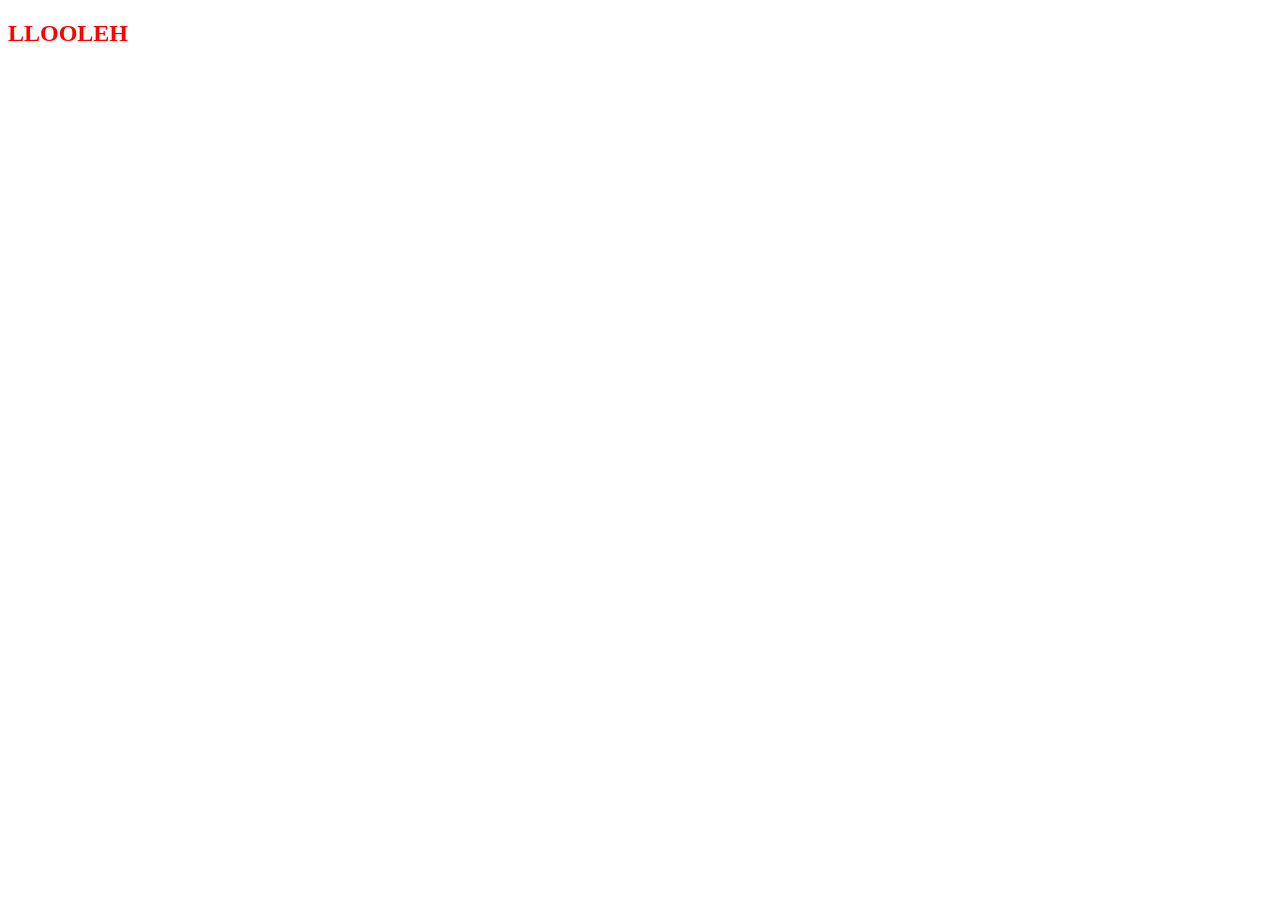
==== index.html @ 0152a0e8 "Initial commit" ====
<!DOCTYPE html>
<html lang="en">
<head>
    <meta charset="UTF-8">
    <title>Home</title>
    <link rel="stylesheet" href="style/style.css">
</head>
<body>
<h2 class="lol">LLOOLEH</h2>
<script src="index.js"></script>
</body>
</html>
---- style/style.css ----
.lol{
    color: red;
}
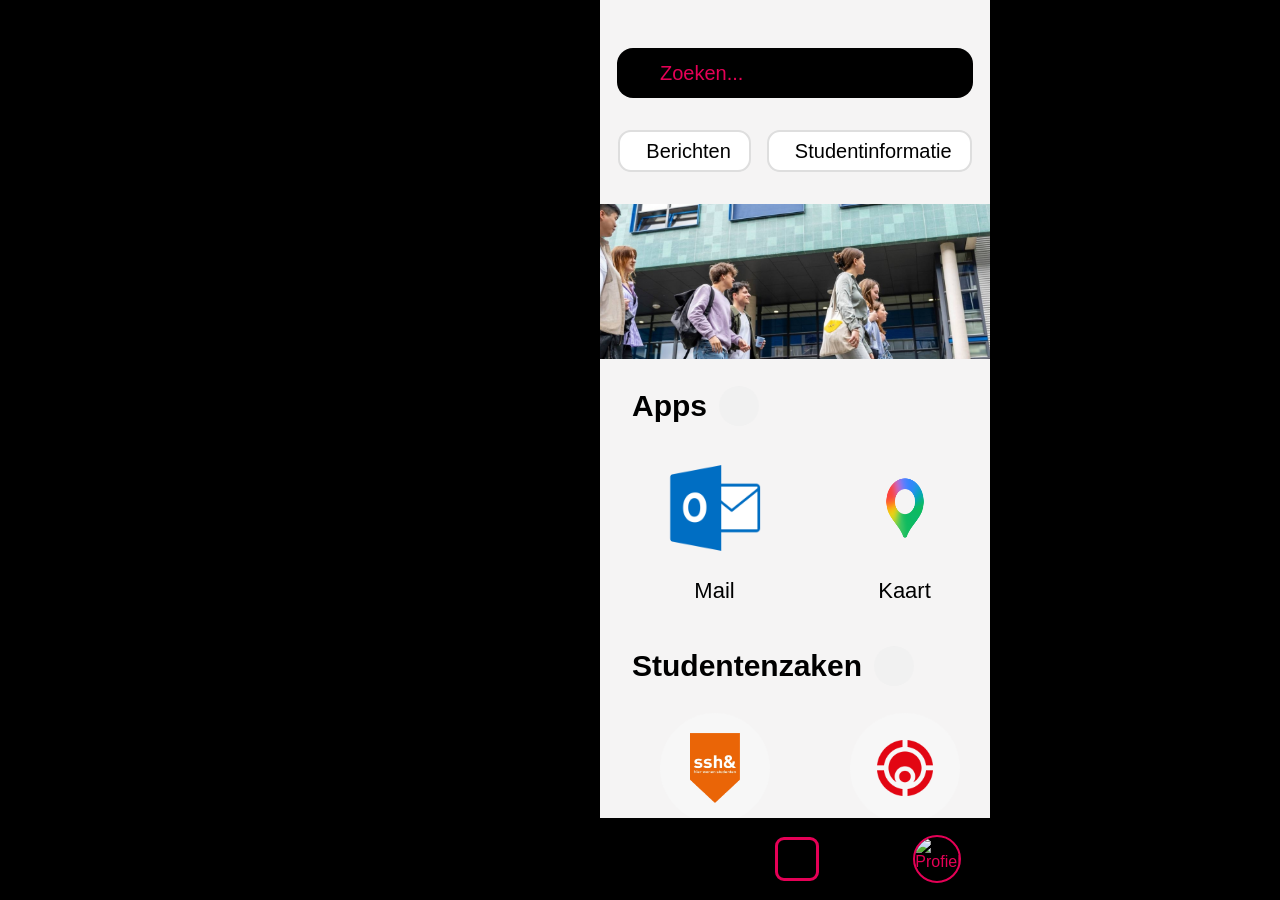
==== commit 03f3be7f: "Finished the home page" ====
--- a/index.html
+++ b/index.html
@@ -1,12 +1,217 @@
 <!DOCTYPE html>
-<html lang="en">
+<html lang="nl">
+
 <head>
     <meta charset="UTF-8">
+    <meta name="viewport" content="width=device-width, initial-scale=1.0">
+
     <title>Home</title>
+
     <link rel="stylesheet" href="style/style.css">
+    <link rel="icon" type="image/png" href="images/hanhub.png">
+
+    <script src="https://unpkg.com/lucide@latest"></script>
 </head>
+
 <body>
-<h2 class="lol">LLOOLEH</h2>
-<script src="index.js"></script>
+
+<div class="home-page">
+    <!-- Content -->
+    <main class="home-content">
+
+        <!-- Search -->
+        <div class="home-search">
+            <i data-lucide="search"></i>
+
+            <input
+                    type="text"
+                    placeholder="Zoeken..."
+            >
+        </div>
+
+
+        <!-- Actions -->
+        <div class="home-actions">
+
+            <a href="pages/chat.html" class="home-action">
+                <i data-lucide="heart"></i>
+                <span>Berichten</span>
+            </a>
+
+            <button class="home-action">
+                <i data-lucide="history"></i>
+                <span>Studentinformatie</span>
+            </button>
+
+        </div>
+
+
+        <!-- Hero -->
+        <div class="home-hero">
+            <img
+                    src="images/campus.png"
+                    alt="Studenten"
+            >
+        </div>
+
+
+        <!-- Apps -->
+        <section class="home-section">
+
+            <div class="home-section-header">
+                <h2>Apps</h2>
+
+                <button class="home-section-arrow">
+                    <i data-lucide="chevron-right"></i>
+                </button>
+            </div>
+
+            <div class="home-horizontal-list">
+
+                <a href="#" class="home-app-item">
+
+                    <div class="home-app-icon">
+                        <img src="images/outlook.png" alt="" width="100" height="100">
+                    </div>
+
+                    <span>Mail</span>
+
+                </a>
+
+
+                <a href="#" class="home-app-item">
+
+                    <div class="home-app-icon">
+                        <img src="images/maps.png" alt="" width="100" height="70">
+                    </div>
+
+                    <span>Kaart</span>
+
+                </a>
+
+
+                <a href="#" class="home-app-item">
+
+                    <div class="home-app-icon">
+                        <img src="images/teams.png" alt="" width="100" height="70">
+                    </div>
+
+                    <span>Teams</span>
+                </a>
+
+
+                <a href="#" class="home-app-item">
+
+                    <div class="home-app-icon brightspace">
+                        <img src="images/brightspace.png" alt="" width="100" height="70">
+                    </div>
+
+                    <span>Brightspace</span>
+
+                </a>
+
+            </div>
+
+        </section>
+
+
+        <!-- Studentenzaken -->
+        <section class="home-section">
+
+            <div class="home-section-header">
+                <h2>Studentenzaken</h2>
+
+                <button class="home-section-arrow">
+                    <i data-lucide="chevron-right"></i>
+                </button>
+            </div>
+
+
+            <div class="home-horizontal-list">
+
+                <a href="#" class="home-app-item">
+
+                    <div class="home-service-icon">
+                        <img src="images/ssh.png" alt="" width="50" height="70">
+                    </div>
+
+                    <span>
+                        Studenten<br>
+                        woning
+                    </span>
+
+                </a>
+
+
+                <a href="#" class="home-app-item">
+
+                    <div class="home-service-icon">
+                        <img src="images/osiris.png" alt="" width="70" height="70">
+                    </div>
+
+                    <span>Osiris</span>
+
+                </a>
+
+
+                <a href="#" class="home-app-item">
+
+                    <div class="home-service-icon">
+                        <img src="images/isas.png" alt="" width="70" height="40">
+                    </div>
+
+                    <span>Isas</span>
+
+                </a>
+
+
+                <a href="#" class="home-app-item">
+
+                    <div class="home-service-icon">
+                        <img src="images/myx.png" alt="" width="80" height="60">
+                    </div>
+
+                    <span>Rooster</span>
+
+                </a>
+
+            </div>
+
+        </section>
+
+    </main>
+
+
+    <!-- Bottom navigation -->
+    <nav class="home-bottom-nav">
+
+        <a href="#" class="home-nav-item active">
+            <i data-lucide="house"></i>
+        </a>
+
+        <a href="#" class="home-nav-item">
+            <i data-lucide="search"></i>
+        </a>
+
+        <a href="#" class="home-nav-item add">
+            <i data-lucide="plus"></i>
+        </a>
+
+        <a href="#" class="home-nav-item">
+            <i data-lucide="bell"></i>
+        </a>
+
+        <a href="#" class="home-nav-item profile">
+            <img src="images/profile-image.svg" alt="Profiel">
+        </a>
+
+    </nav>
+</div>
+
+
+<script>
+    lucide.createIcons();
+</script>
+
 </body>
 </html>
--- a/style/style.css
+++ b/style/style.css
@@ -1,3 +1,857 @@
-.lol{
-    color: red;
+:root {
+    --primary-color: #000000;
+    --secondary-color: #E50056;
+    --background-color: #f5f4f4;
+    --text-color: #e8e8e8;
+    --muted-color: #8b8b92;
+}
+* {
+    margin: 0;
+    padding: 0;
+    box-sizing: border-box;
+}
+body {
+    width: 390px;
+    height: 100vh;
+    font-family: Arial, sans-serif;
+
+    position: absolute;
+    left: 600px;
+
+    background-color: var(--primary-color);
+}
+a{
+    text-decoration: none;
+}
+span {
+    color: var(--primary-color);
+}
+
+/* Main chat container */
+.chat-page {
+    width: 100%;
+    height: 100%;
+
+    display: flex;
+    flex-direction: column;
+
+    background-color: var(--background-color);
+    overflow: hidden;
+}
+
+/* =========================
+   HEADER
+========================= */
+
+.chat-header {
+    height: 120px;
+    min-height: 120px;
+
+    display: flex;
+    align-items: center;
+
+    padding: 20px;
+
+    background-color: var(--primary-color);
+    color: var(--text-color);
+}
+
+.back-button {
+    border: none;
+    background: none;
+
+    color: var(--secondary-color);
+    font-size: 32px;
+
+    cursor: pointer;
+
+    margin-right: 15px;
+    text-decoration: none;
+}
+
+.user-info {
+    display: flex;
+    align-items: center;
+    gap: 12px;
+
+    flex: 1;
+}
+
+.profile-picture {
+    width: 55px;
+    height: 55px;
+
+    border-radius: 50%;
+    object-fit: cover;
+}
+
+.user-details h1 {
+    font-size: 20px;
+    font-weight: 600;
+}
+
+.user-details span {
+    display: block;
+
+    margin-top: 4px;
+
+    color: var(--muted-color);
+    font-size: 15px;
+}
+
+.header-actions {
+    display: flex;
+    gap: 12px;
+}
+
+.header-actions button {
+    border: none;
+    background: none;
+
+    color: var(--secondary-color);
+
+    font-size: 22px;
+    cursor: pointer;
+}
+
+.messages {
+    flex: 1;
+
+    display: flex;
+    flex-direction: column;
+
+    gap: 6px;
+
+    padding: 30px 16px;
+
+    overflow-y: auto;
+}
+
+/* General message */
+.message {
+    width: fit-content;
+
+    padding: 14px 20px;
+
+    border-radius: 28px;
+
+    font-size: 18px;
+    line-height: 1.3;
+}
+
+/* Sent messages */
+.message-sent {
+    align-self: flex-end;
+}
+
+.message-sent.message,
+.message-group.message-sent .message {
+    background-color: var(--secondary-color);
+    color: white;
+
+    margin-left: auto;
+}
+
+/* Received message */
+.message-received .message,
+.message-group.message-received .message {
+    background-color: var(--primary-color);
+    color: var(--text-color);
+}
+
+/* Date separator */
+.date-separator {
+    text-align: center;
+
+    color: #777;
+    font-size: 14px;
+
+    margin: 25px 0;
+}
+
+/* =========================
+   MESSAGE GROUPS
+========================= */
+
+.message-group {
+    display: flex;
+    align-items: flex-end;
+
+    margin-bottom: 20px;
+}
+
+/* Sent group */
+.message-group.message-sent {
+    flex-direction: column;
+    align-items: flex-end;
+}
+
+/* Received group */
+.message-group.message-received {
+    gap: 10px;
+}
+
+.message-avatar {
+    width: 38px;
+    height: 38px;
+
+    border-radius: 50%;
+    object-fit: cover;
+
+    margin-bottom: 5px;
+}
+
+.message-bubbles {
+    display: flex;
+    flex-direction: column;
+    align-items: flex-start;
+
+    gap: 4px;
+}
+
+/* =========================
+   CHAT INPUT
+========================= */
+
+.chat-input {
+    min-height: 85px;
+    padding: 15px;
+}
+
+.chat-input .floating-bar{
+    background-color: var(--primary-color);
+    border: 2px solid var(--secondary-color);
+    border-radius: 15px;
+    display: flex;
+    align-items: center;
+
+    gap: 12px;
+    padding: 3px;
+}
+
+.chat-input .floating-bar input {
+    flex: 1;
+
+    min-width: 0;
+
+    background-color: #111111;
+    color: white;
+    border: none;
+    border-radius: 15px;
+
+    padding: 16px;
+
+    font-size: 16px;
+
+    outline: none;
+}
+
+.chat-input input::placeholder {
+    color: #aaa;
+}
+
+.chat-input button {
+    border: none;
+    background: none;
+
+    color: var(--secondary-color);
+
+    font-size: 22px;
+
+    cursor: pointer;
+}
+
+/* =========================================================
+   HOME PAGE
+========================================================= */
+
+.home-page {
+    width: 100%;
+    height: 100%;
+
+    display: flex;
+    flex-direction: column;
+
+    background-color: var(--background-color);
+
+    overflow: hidden;
+}
+
+
+/* =========================
+   HOME CONTENT
+========================= */
+
+.home-content {
+    flex: 1;
+
+    overflow-y: auto;
+    overflow-x: hidden;
+
+    background-color: var(--background-color);
+
+    scrollbar-width: none;
+}
+
+.home-content::-webkit-scrollbar {
+    display: none;
+}
+
+
+/* =========================
+   SEARCH
+========================= */
+
+.home-search {
+    height: 50px;
+
+    display: flex;
+    align-items: center;
+
+    gap: 18px;
+
+    margin: 48px 17px 32px;
+    padding: 0 25px;
+
+    border-radius: 16px;
+
+    background-color: var(--primary-color);
+}
+
+.home-search svg {
+    width: 40px;
+    height: 40px;
+
+    flex-shrink: 0;
+
+    color: var(--secondary-color);
+
+    stroke-width: 2;
+}
+
+.home-search input {
+    width: 100%;
+    min-width: 0;
+
+    border: none;
+    outline: none;
+
+    background: transparent;
+
+    color: white;
+
+    font-size: 20px;
+    font-family: Arial, sans-serif;
+}
+
+.home-search input::placeholder {
+    color: var(--secondary-color);
+    opacity: 1;
+}
+
+
+/* =========================
+   QUICK ACTIONS
+========================= */
+
+.home-actions {
+    display: flex;
+    justify-content: center;
+    align-items: center;
+
+    gap: 16px;
+
+    margin-bottom: 32px;
+}
+
+.home-action {
+    height: 42px;
+
+    display: flex;
+    align-items: center;
+
+    gap: 8px;
+
+    padding: 0 18px;
+
+    border: 2px solid #dedede;
+    border-radius: 13px;
+
+    background-color: white;
+
+    color: var(--secondary-color);
+
+    font-family: Arial, sans-serif;
+    font-size: 20px;
+
+    cursor: pointer;
+
+    white-space: nowrap;
+}
+
+.home-action svg {
+    width: 30px;
+    height: 30px;
+
+    flex-shrink: 0;
+
+    stroke-width: 2;
+}
+
+
+/* =========================
+   HOME HERO
+========================= */
+
+.home-hero {
+    width: 100%;
+    height: 155px;
+
+    overflow: hidden;
+}
+
+.home-hero img {
+    width: 100%;
+    height: 100%;
+
+    display: block;
+
+    object-fit: cover;
+}
+
+
+/* =========================
+   HOME SECTION
+========================= */
+
+.home-section {
+    margin-top: 27px;
+}
+
+.home-section-header {
+    display: flex;
+    align-items: center;
+
+    padding: 0 32px;
+
+    margin-bottom: 27px;
+}
+
+.home-section-header h2 {
+    color: var(--primary-color);
+
+    font-size: 30px;
+    font-weight: 700;
+}
+
+.home-section-arrow {
+    width: 40px;
+    height: 40px;
+
+    display: flex;
+    align-items: center;
+    justify-content: center;
+
+    margin-left: 12px;
+
+    border: none;
+    border-radius: 50%;
+
+    background-color: #f1f1f1;
+
+    color: var(--primary-color);
+
+    cursor: pointer;
+}
+
+.home-section-arrow svg {
+    width: 26px;
+    height: 26px;
+
+    stroke-width: 2.5;
+}
+
+
+/* =========================
+   HORIZONTAL APP LIST
+========================= */
+
+.home-horizontal-list {
+    display: flex;
+    gap: 25px;
+
+    padding: 0 32px 15px;
+
+    overflow-x: auto;
+    overflow-y: hidden;
+
+    scrollbar-width: auto;
+}
+
+.home-horizontal-list::-webkit-scrollbar {
+    height: 8px;
+}
+
+.home-horizontal-list::-webkit-scrollbar-track {
+    background: #e5e5e5;
+}
+
+.home-horizontal-list::-webkit-scrollbar-thumb {
+    background: #888;
+    border-radius: 10px;
+}
+
+.home-horizontal-list::-webkit-scrollbar-thumb:hover {
+    background: #555;
+}
+
+
+/* =========================
+   APP ITEM
+========================= */
+
+.home-app-item {
+    min-width: 165px;
+
+    display: flex;
+    flex-direction: column;
+    align-items: center;
+
+    gap: 15px;
+
+    color: var(--text-color);
+
+    font-size: 22px;
+
+    text-align: center;
+
+    text-decoration: none;
+}
+
+
+/* =========================
+   APP ICON
+========================= */
+
+.home-app-icon {
+    width: 110px;
+    height: 110px;
+
+    flex-shrink: 0;
+
+    display: flex;
+    align-items: center;
+    justify-content: center;
+
+    position: relative;
+
+    overflow: hidden;
+
+    border-radius: 50%;
+}
+
+
+/* Outlook */
+
+.home-app-icon.outlook {
+    background-color: #f6f6f6;
+
+    color: #4c9bd6;
+
+    font-size: 54px;
+    font-weight: 500;
+}
+
+.home-app-icon.outlook span {
+    position: absolute;
+    left: 15px;
+}
+
+.home-app-icon.outlook svg {
+    position: absolute;
+
+    right: 5px;
+
+    width: 60px;
+    height: 60px;
+
+    stroke-width: 1.8;
+}
+
+
+/* Maps */
+
+.home-app-icon.maps {
+    background-color: #f7f7f7;
+
+    color: #28a95a;
+}
+
+.home-app-icon.maps svg {
+    width: 65px;
+    height: 65px;
+
+    stroke-width: 2;
+}
+
+
+/* Teams */
+
+.home-app-icon.teams {
+    background-color: #f4f4f4;
+
+    color: #5555bd;
+
+    font-size: 52px;
+    font-weight: 600;
+}
+
+.home-app-icon.teams::before {
+    content: "";
+
+    position: absolute;
+
+    width: 40px;
+    height: 40px;
+
+    top: 8px;
+    right: 10px;
+
+    border-radius: 50%;
+
+    background-color: #7778e5;
+}
+
+.home-app-icon.teams::after {
+    content: "";
+
+    position: absolute;
+
+    width: 25px;
+    height: 25px;
+
+    top: 30px;
+    right: -3px;
+
+    border-radius: 50%;
+
+    background-color: #5555bd;
+}
+
+.home-app-icon.teams span {
+    position: relative;
+
+    z-index: 2;
+}
+
+
+/* Brightspace */
+
+.home-app-icon.brightspace {
+    background-color: #f67b35;
+
+    color: white;
+
+    font-size: 55px;
+    font-weight: bold;
+}
+
+
+/* =========================
+   STUDENT SERVICES
+========================= */
+
+.home-service-icon {
+    width: 110px;
+    height: 110px;
+
+    flex-shrink: 0;
+
+    display: flex;
+    align-items: center;
+    justify-content: center;
+
+    position: relative;
+
+    overflow: hidden;
+
+    border-radius: 50%;
+
+    background-color: #f7f7f7;
+}
+
+
+/* SSH& */
+
+.home-service-icon.sshn {
+    background-color: #f5a05a;
+
+    color: white;
+
+    font-size: 34px;
+    font-weight: 600;
+}
+
+
+/* Osiris */
+
+.home-service-icon.osiris {
+    color: #e50920;
+}
+
+.home-service-icon.osiris svg {
+    width: 80px;
+    height: 80px;
+
+    stroke-width: 2;
+}
+
+
+/* ISAS */
+
+.home-service-icon.isas {
+    color: var(--secondary-color);
+
+    font-size: 32px;
+    font-weight: 600;
+}
+
+.home-service-icon.isas::before {
+    content: "";
+
+    position: absolute;
+
+    width: 100%;
+    height: 44px;
+
+    background-color: #222222;
+}
+
+.home-service-icon.isas span {
+    position: relative;
+
+    z-index: 2;
+}
+
+
+/* Rooster */
+
+.home-service-icon.rooster {
+    background-color: #f4f4f4;
+
+    color: var(--secondary-color);
+
+    font-size: 44px;
+    font-weight: 700;
+}
+
+
+/* =========================
+   HOME BOTTOM NAVIGATION
+========================= */
+
+.home-bottom-nav {
+    height: 82px;
+    min-height: 82px;
+
+    display: flex;
+    align-items: center;
+    justify-content: space-around;
+
+    padding: 0 18px;
+
+    background-color: var(--primary-color);
+}
+
+.home-nav-item {
+    width: 52px;
+    height: 52px;
+
+    display: flex;
+    align-items: center;
+    justify-content: center;
+
+    color: var(--secondary-color);
+
+    text-decoration: none;
+}
+
+.home-nav-item svg {
+    width: 32px;
+    height: 32px;
+
+    stroke-width: 2.5;
+}
+
+
+/* Active home icon */
+
+.home-nav-item.active svg {
+    width: 35px;
+    height: 35px;
+
+    fill: var(--secondary-color);
+}
+
+
+/* Add button */
+
+.home-nav-item.add {
+    width: 44px;
+    height: 44px;
+
+    border: 3px solid var(--secondary-color);
+    border-radius: 9px;
+}
+
+.home-nav-item.add svg {
+    width: 28px;
+    height: 28px;
+
+    fill: none;
+}
+
+
+/* Profile */
+
+.home-nav-item.profile {
+    width: 48px;
+    height: 48px;
+
+    overflow: hidden;
+
+    border: 2px solid var(--secondary-color);
+    border-radius: 50%;
+}
+
+.home-nav-item.profile img {
+    width: 100%;
+    height: 100%;
+
+    display: block;
+
+    object-fit: cover;
+}
+
+
+/* =========================
+   HOME INDICATOR
+========================= */
+
+.home-indicator {
+    position: absolute;
+
+    left: 50%;
+    bottom: 6px;
+
+    width: 135px;
+    height: 5px;
+
+    transform: translateX(-50%);
+
+    border-radius: 10px;
+
+    background-color: white;
+
+    z-index: 30;
 }
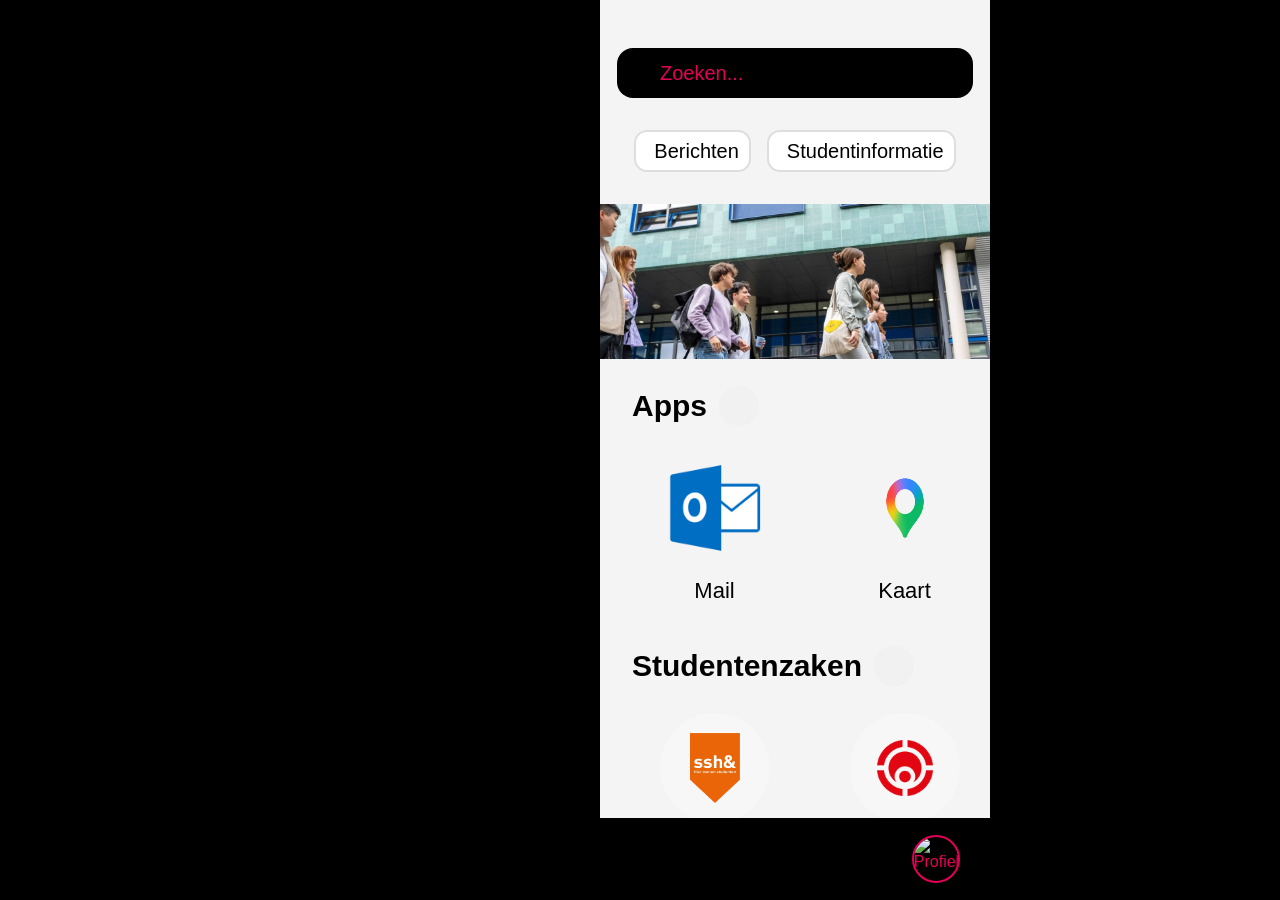
==== commit 67fca801: "Feedback; home page" ====
--- a/index.html
+++ b/index.html
@@ -193,8 +193,12 @@
             <i data-lucide="search"></i>
         </a>
 
-        <a href="#" class="home-nav-item add">
-            <i data-lucide="plus"></i>
+        <a href="#" class="home-nav-item">
+            <i data-lucide="message-circle-more"></i>
+        </a>
+
+        <a href="#" class="home-nav-item">
+            <i data-lucide="graduation-cap"></i>
         </a>
 
         <a href="#" class="home-nav-item">
--- a/style/style.css
+++ b/style/style.css
@@ -371,9 +371,7 @@
     align-items: center;
 
     gap: 8px;
-
-    padding: 0 18px;
-
+    padding: 10px;
     border: 2px solid #dedede;
     border-radius: 13px;
 
@@ -764,8 +762,8 @@
 }
 
 .home-nav-item {
-    width: 52px;
-    height: 52px;
+    width: 32px;
+    height: 32px;
 
     display: flex;
     align-items: center;
@@ -854,4 +852,151 @@
     background-color: white;
 
     z-index: 30;
+}
+
+.signup-page {
+    position: relative;
+    width: 100%;
+    min-height: 100vh;
+
+    display: flex;
+    flex-direction: column;
+    align-items: center;
+
+    background: url("../images/school.png") center / cover no-repeat;
+    overflow: hidden;
+}
+
+.background-overlay {
+    position: absolute;
+    inset: 0;
+
+    background: rgba(245, 245, 245, 0.65);
+}
+
+.signup-content {
+    position: relative;
+    z-index: 1;
+
+    width: 100%;
+    max-width: 390px;
+
+    display: flex;
+    flex-direction: column;
+    align-items: center;
+
+    padding: 30px 25px;
+}
+
+.signup-logo {
+    width: 100px;
+    height: 100px;
+
+    object-fit: contain;
+
+    margin-bottom: 55px;
+}
+
+.signup-heading {
+    text-align: center;
+    margin-bottom: 35px;
+}
+
+.signup-heading h1 {
+    margin-bottom: 10px;
+
+    font-size: 24px;
+}
+
+.signup-heading p {
+    margin: 0;
+
+    font-size: 18px;
+    line-height: 1.5;
+}
+
+.signup-form {
+    width: 100%;
+
+    display: flex;
+    flex-direction: column;
+    gap: 18px;
+}
+
+.signup-form input {
+    height: 55px;
+
+    padding: 0 20px;
+
+    border: 1px solid #ccc;
+    border-radius: 14px;
+
+    font-size: 18px;
+}
+
+.continue-button,
+.han-button {
+    height: 58px;
+
+    border: none;
+    border-radius: 14px;
+
+    color: white;
+
+    font-size: 18px;
+
+    cursor: pointer;
+}
+
+.continue-button {
+    background: #000;
+}
+
+.han-button {
+    background: #E50056;
+}
+
+.divider {
+    display: flex;
+    align-items: center;
+    gap: 15px;
+}
+
+.divider span {
+    flex: 1;
+    height: 1px;
+
+    background: #333;
+}
+
+.divider p {
+    margin: 0;
+
+    color: #E50056;
+
+    font-size: 18px;
+}
+
+.terms {
+    margin-top: 35px;
+
+    text-align: center;
+
+    font-size: 15px;
+    line-height: 1.5;
+}
+
+.social-text {
+    position: relative;
+    z-index: 1;
+
+    margin-top: auto;
+    margin-bottom: 25px;
+
+    padding: 0 20px;
+
+    text-align: center;
+
+    font-size: 15px;
+    font-style: italic;
 }
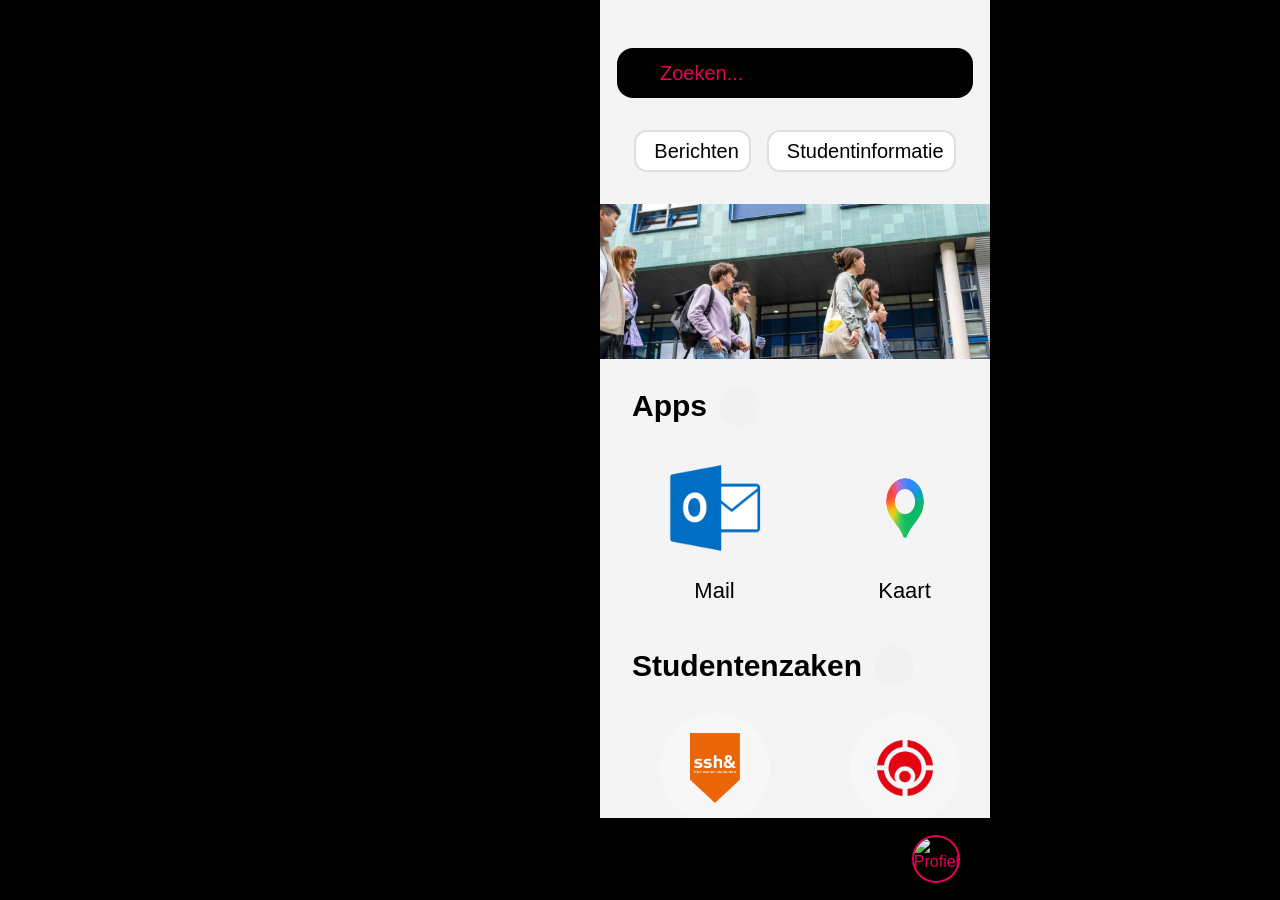
==== commit 68d339a7: "Feedback; chat and index page" ====
--- a/index.html
+++ b/index.html
@@ -193,7 +193,7 @@
             <i data-lucide="search"></i>
         </a>
 
-        <a href="#" class="home-nav-item">
+        <a href="pages/chat.html" class="home-nav-item">
             <i data-lucide="message-circle-more"></i>
         </a>
 
--- a/style/style.css
+++ b/style/style.css
@@ -226,7 +226,7 @@
     align-items: center;
 
     gap: 12px;
-    padding: 3px;
+    padding-inline: 7px;
 }
 
 .chat-input .floating-bar input {
@@ -234,7 +234,7 @@
 
     min-width: 0;
 
-    background-color: #111111;
+    background-color: var(--primary-color);
     color: white;
     border: none;
     border-radius: 15px;
